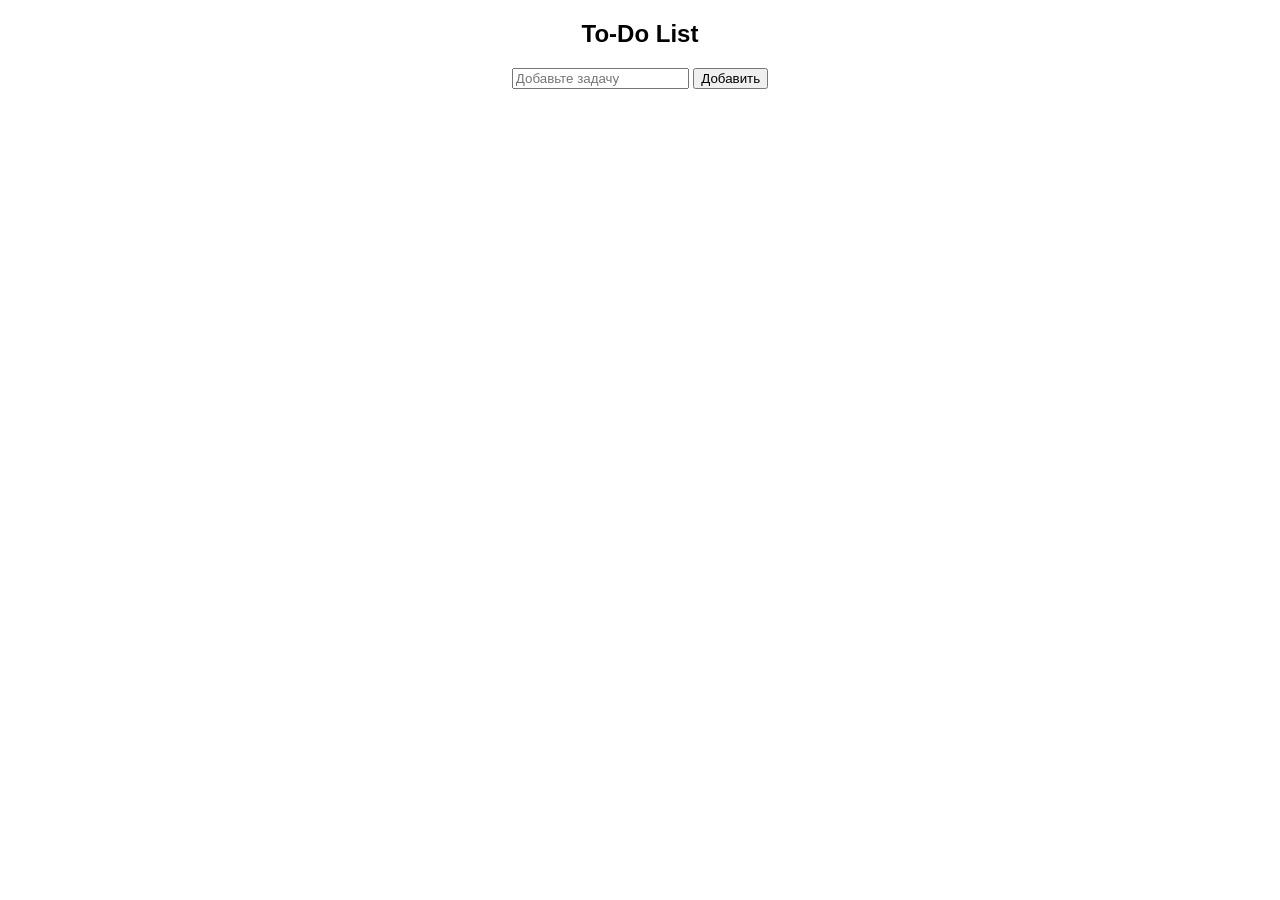
==== main.html @ 9dcb9d0d "Add files via upload" ====
<!DOCTYPE html>
<html lang="ru">
<head>
    <meta charset="UTF-8">
    <meta name="viewport" content="width=device-width, initial-scale=1.0">
    <title>To-Do List</title>
    <style>
        body { font-family: Arial, sans-serif; text-align: center; }
        #todo-container { max-width: 300px; margin: auto; }
        ul { list-style: none; padding: 0; }
        li { background: #f3f3f3; padding: 8px; margin: 5px 0; cursor: pointer; }
        li.done { text-decoration: line-through; color: gray; }
    </style>
</head>
<body>
    <h2>To-Do List</h2>
    <div id="todo-container">
        <input type="text" id="taskInput" placeholder="Добавьте задачу">
        <button onclick="addTask()">Добавить</button>
        <ul id="taskList"></ul>
    </div>

    <script>
        function addTask() {
            let input = document.getElementById("taskInput");
            let taskText = input.value.trim();
            if (taskText === "") return;
            
            let li = document.createElement("li");
            li.textContent = taskText;
            li.onclick = () => li.classList.toggle("done");
            
            document.getElementById("taskList").appendChild(li);
            input.value = "";
        }
    </script>
</body>
</html>
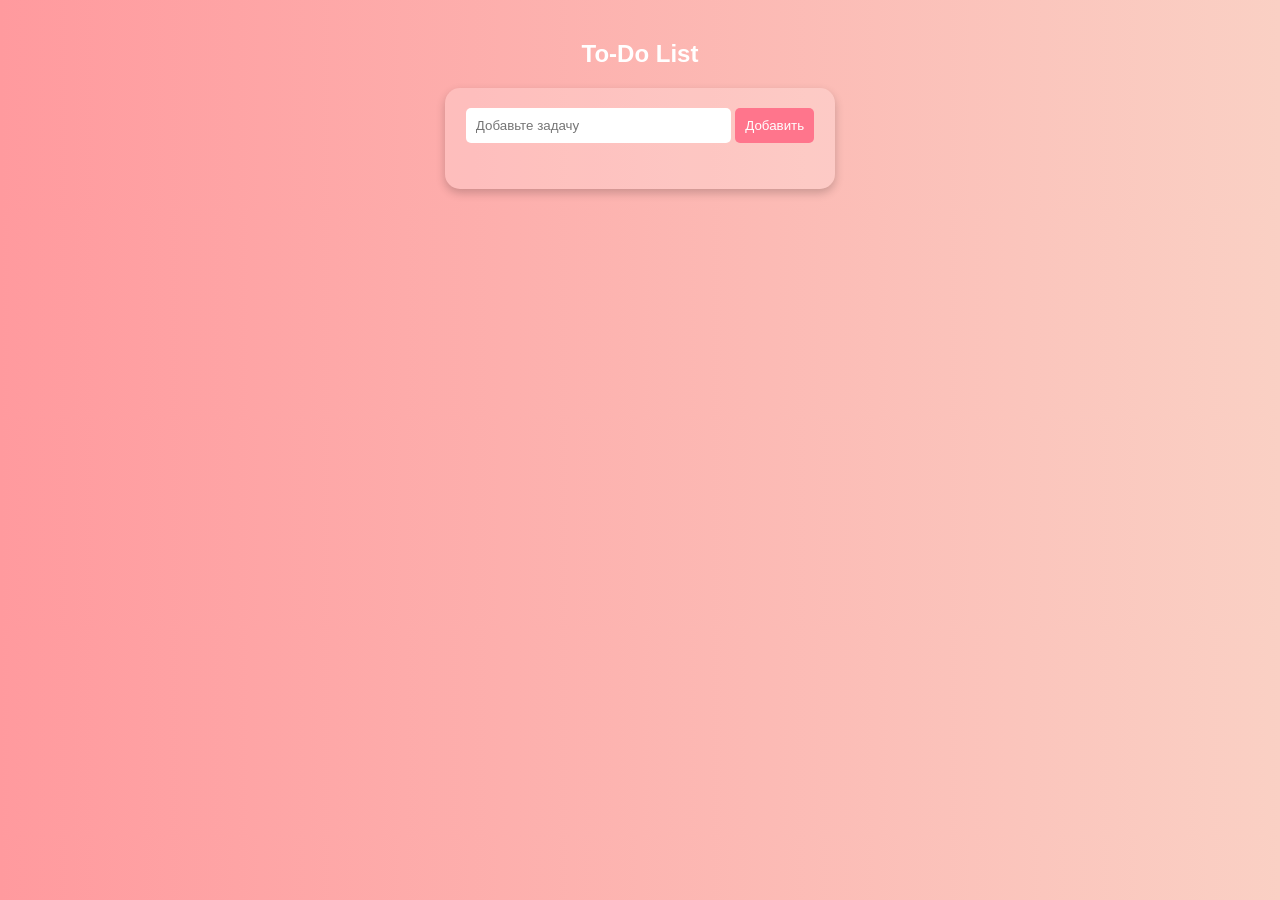
==== commit 84cf9f2d: "Add files via upload" ====
--- a/main.html
+++ b/main.html
@@ -5,11 +5,61 @@
     <meta name="viewport" content="width=device-width, initial-scale=1.0">
     <title>To-Do List</title>
     <style>
-        body { font-family: Arial, sans-serif; text-align: center; }
-        #todo-container { max-width: 300px; margin: auto; }
-        ul { list-style: none; padding: 0; }
-        li { background: #f3f3f3; padding: 8px; margin: 5px 0; cursor: pointer; }
-        li.done { text-decoration: line-through; color: gray; }
+        body {
+            font-family: 'Poppins', sans-serif;
+            text-align: center;
+            background: linear-gradient(to right, #ff9a9e, #fad0c4);
+            color: #fff;
+            margin: 0;
+            padding: 20px;
+        }
+        #todo-container {
+            max-width: 350px;
+            margin: auto;
+            background: rgba(255, 255, 255, 0.2);
+            padding: 20px;
+            border-radius: 15px;
+            box-shadow: 0 4px 10px rgba(0, 0, 0, 0.2);
+        }
+        input {
+            width: 70%;
+            padding: 10px;
+            border: none;
+            border-radius: 5px;
+            margin-bottom: 10px;
+        }
+        button {
+            padding: 10px;
+            border: none;
+            border-radius: 5px;
+            background: #ff758c;
+            color: #fff;
+            cursor: pointer;
+            transition: 0.3s;
+        }
+        button:hover {
+            background: #ff5858;
+        }
+        ul {
+            list-style: none;
+            padding: 0;
+        }
+        li {
+            background: rgba(255, 255, 255, 0.8);
+            padding: 10px;
+            margin: 5px 0;
+            border-radius: 5px;
+            cursor: pointer;
+            transition: 0.3s;
+            color: #333;
+        }
+        li:hover {
+            background: rgba(255, 255, 255, 1);
+        }
+        li.done {
+            text-decoration: line-through;
+            color: gray;
+        }
     </style>
 </head>
 <body>
@@ -35,4 +85,4 @@
         }
     </script>
 </body>
-</html>+</html>
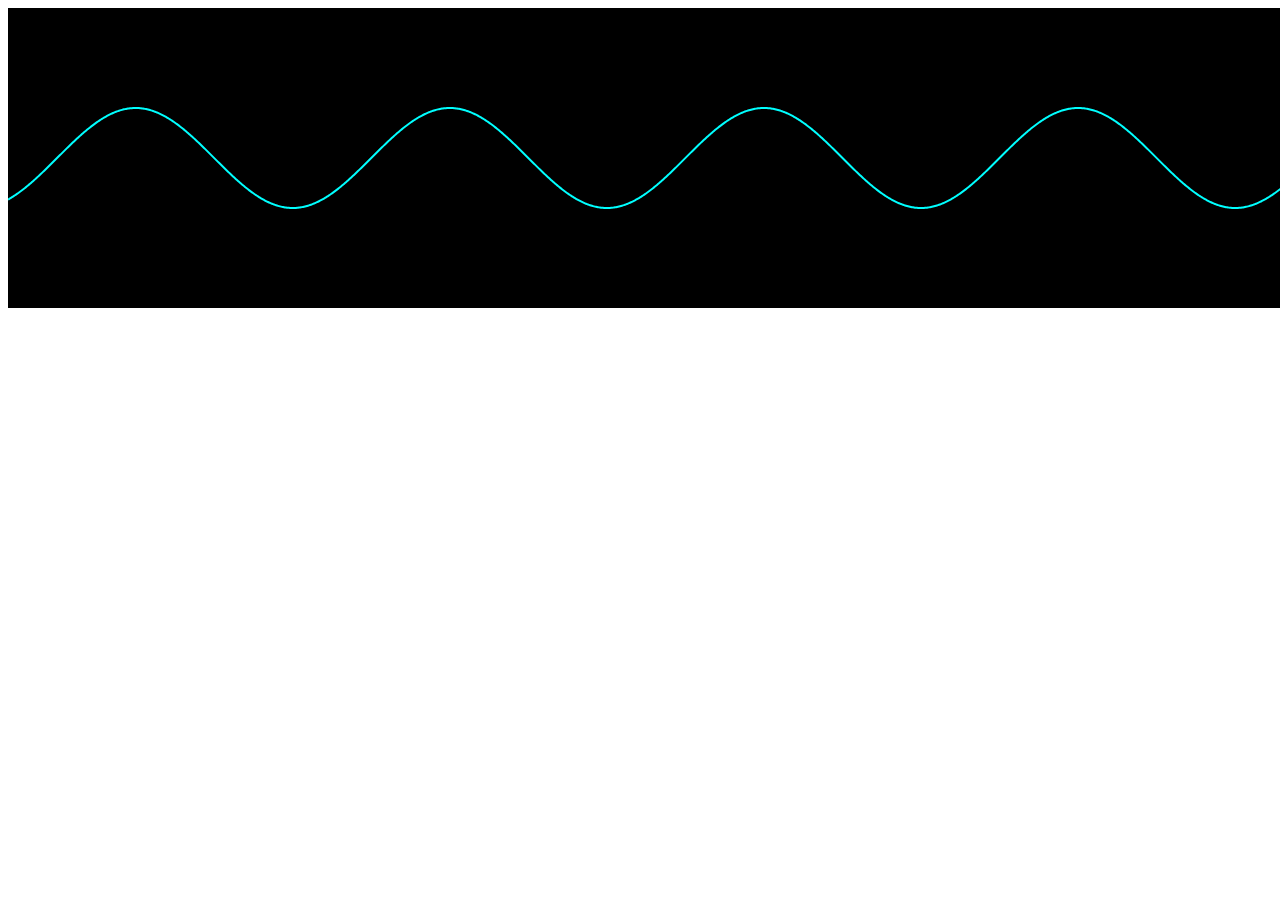
==== commit fac1089d: "Add files via upload" ====
--- a/main.html
+++ b/main.html
@@ -3,86 +3,41 @@
 <head>
     <meta charset="UTF-8">
     <meta name="viewport" content="width=device-width, initial-scale=1.0">
-    <title>To-Do List</title>
+    <title>Синусоида на Canvas</title>
     <style>
-        body {
-            font-family: 'Poppins', sans-serif;
-            text-align: center;
-            background: linear-gradient(to right, #ff9a9e, #fad0c4);
-            color: #fff;
-            margin: 0;
-            padding: 20px;
-        }
-        #todo-container {
-            max-width: 350px;
-            margin: auto;
-            background: rgba(255, 255, 255, 0.2);
-            padding: 20px;
-            border-radius: 15px;
-            box-shadow: 0 4px 10px rgba(0, 0, 0, 0.2);
-        }
-        input {
-            width: 70%;
-            padding: 10px;
-            border: none;
-            border-radius: 5px;
-            margin-bottom: 10px;
-        }
-        button {
-            padding: 10px;
-            border: none;
-            border-radius: 5px;
-            background: #ff758c;
-            color: #fff;
-            cursor: pointer;
-            transition: 0.3s;
-        }
-        button:hover {
-            background: #ff5858;
-        }
-        ul {
-            list-style: none;
-            padding: 0;
-        }
-        li {
-            background: rgba(255, 255, 255, 0.8);
-            padding: 10px;
-            margin: 5px 0;
-            border-radius: 5px;
-            cursor: pointer;
-            transition: 0.3s;
-            color: #333;
-        }
-        li:hover {
-            background: rgba(255, 255, 255, 1);
-        }
-        li.done {
-            text-decoration: line-through;
-            color: gray;
-        }
+        canvas { background: #000; display: block; margin: auto; }
     </style>
 </head>
 <body>
-    <h2>To-Do List</h2>
-    <div id="todo-container">
-        <input type="text" id="taskInput" placeholder="Добавьте задачу">
-        <button onclick="addTask()">Добавить</button>
-        <ul id="taskList"></ul>
-    </div>
+    <canvas id="waveCanvas"></canvas>
+    <script>
+        const canvas = document.getElementById("waveCanvas");
+        const ctx = canvas.getContext("2d");
 
-    <script>
-        function addTask() {
-            let input = document.getElementById("taskInput");
-            let taskText = input.value.trim();
-            if (taskText === "") return;
-            
-            let li = document.createElement("li");
-            li.textContent = taskText;
-            li.onclick = () => li.classList.toggle("done");
-            
-            document.getElementById("taskList").appendChild(li);
-            input.value = "";
+        canvas.width = window.innerWidth;
+        canvas.height = 300;
+
+        let t = 0;
+
+        function drawWave() {
+            ctx.clearRect(0, 0, canvas.width, canvas.height);
+            ctx.beginPath();
+            ctx.strokeStyle = "cyan";
+            ctx.lineWidth = 2;
+
+            for (let x = 0; x < canvas.width; x++) {
+                let y = Math.sin((x + t) * 0.02) * 50 + canvas.height / 2;
+                ctx.lineTo(x, y);
+            }
+
+            ctx.stroke();
+            t += 2;
+            requestAnimationFrame(drawWave);
         }
+
+        drawWave();
     </script>
 </body>
 </html>
+
+
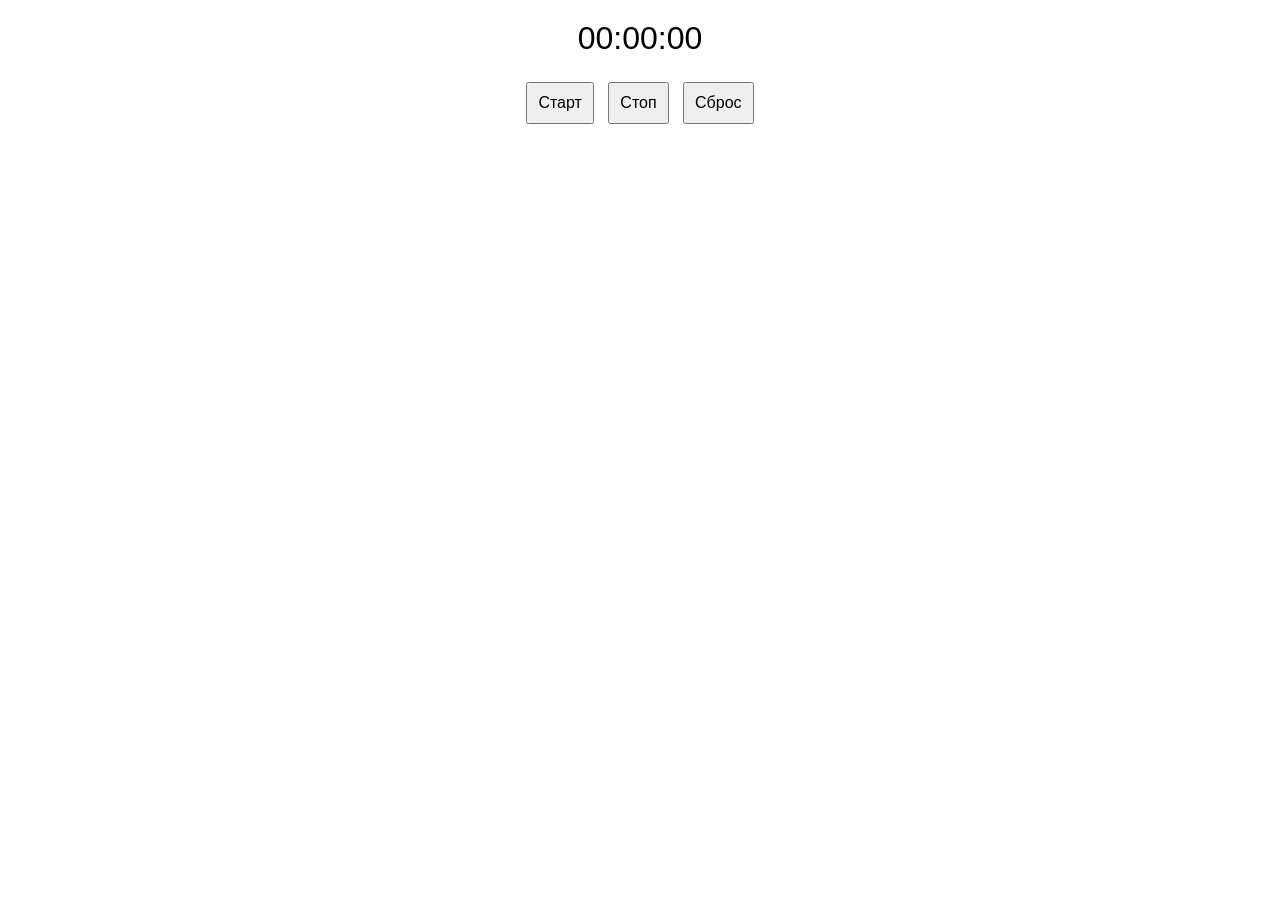
==== commit c33d161c: "Add files via upload" ====
--- a/main.html
+++ b/main.html
@@ -3,39 +3,49 @@
 <head>
     <meta charset="UTF-8">
     <meta name="viewport" content="width=device-width, initial-scale=1.0">
-    <title>Синусоида на Canvas</title>
+    <title>Таймер</title>
     <style>
-        canvas { background: #000; display: block; margin: auto; }
+        body { text-align: center; font-family: Arial, sans-serif; }
+        #timer { font-size: 2em; margin: 20px; }
+        button { margin: 5px; padding: 10px; font-size: 1em; }
     </style>
 </head>
 <body>
-    <canvas id="waveCanvas"></canvas>
+    <div id="timer">00:00:00</div>
+    <button onclick="startTimer()">Старт</button>
+    <button onclick="stopTimer()">Стоп</button>
+    <button onclick="resetTimer()">Сброс</button>
+
     <script>
-        const canvas = document.getElementById("waveCanvas");
-        const ctx = canvas.getContext("2d");
+        let timer;
+        let seconds = 0;
 
-        canvas.width = window.innerWidth;
-        canvas.height = 300;
-
-        let t = 0;
-
-        function drawWave() {
-            ctx.clearRect(0, 0, canvas.width, canvas.height);
-            ctx.beginPath();
-            ctx.strokeStyle = "cyan";
-            ctx.lineWidth = 2;
-
-            for (let x = 0; x < canvas.width; x++) {
-                let y = Math.sin((x + t) * 0.02) * 50 + canvas.height / 2;
-                ctx.lineTo(x, y);
-            }
-
-            ctx.stroke();
-            t += 2;
-            requestAnimationFrame(drawWave);
+        function updateDisplay() {
+            let hrs = String(Math.floor(seconds / 3600)).padStart(2, '0');
+            let mins = String(Math.floor((seconds % 3600) / 60)).padStart(2, '0');
+            let secs = String(seconds % 60).padStart(2, '0');
+            document.getElementById('timer').textContent = `${hrs}:${mins}:${secs}`;
         }
 
-        drawWave();
+        function startTimer() {
+            if (!timer) {
+                timer = setInterval(() => {
+                    seconds++;
+                    updateDisplay();
+                }, 1000);
+            }
+        }
+
+        function stopTimer() {
+            clearInterval(timer);
+            timer = null;
+        }
+
+        function resetTimer() {
+            stopTimer();
+            seconds = 0;
+            updateDisplay();
+        }
     </script>
 </body>
 </html>
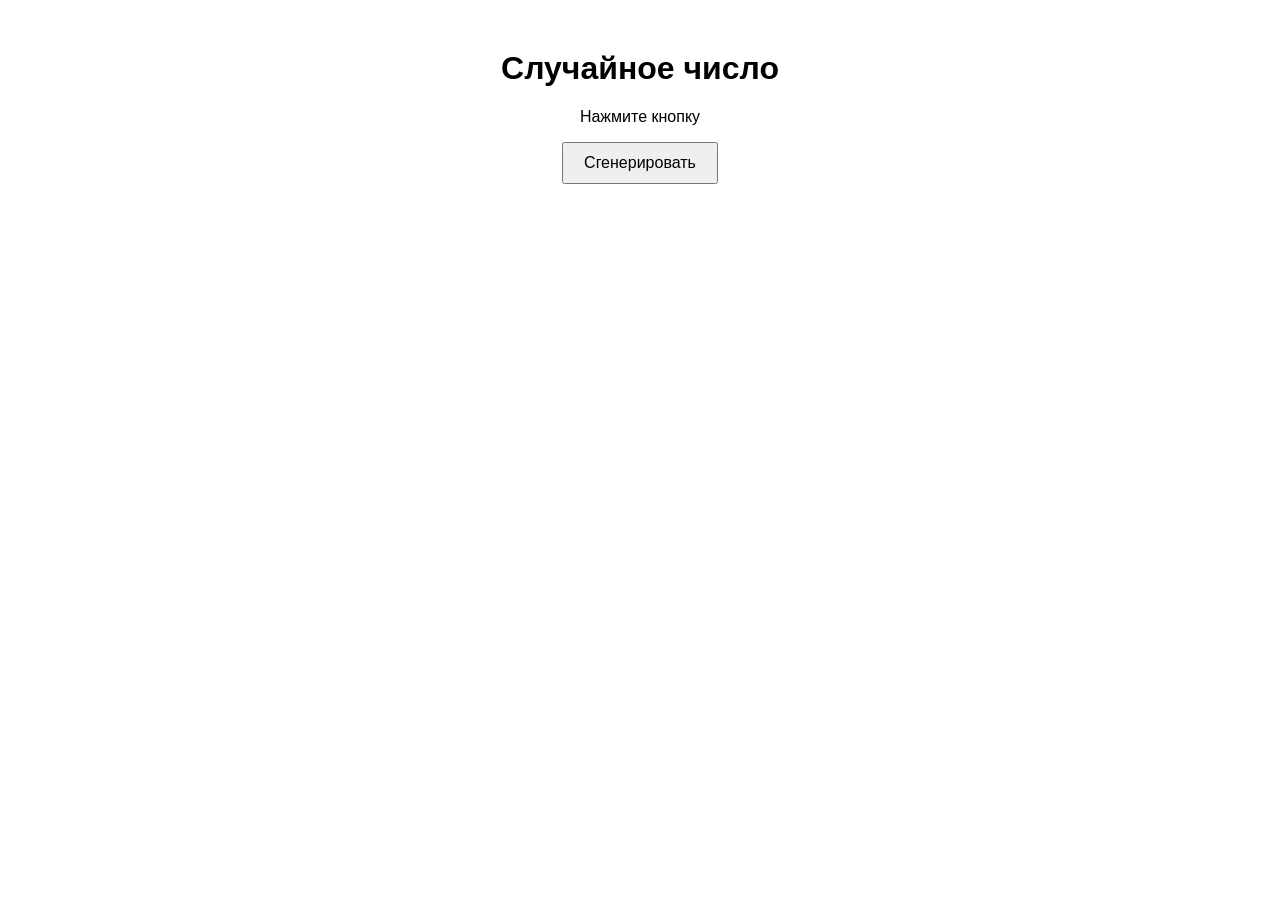
==== commit 78cdb1e5: "Add files via upload" ====
--- a/main.html
+++ b/main.html
@@ -3,51 +3,29 @@
 <head>
     <meta charset="UTF-8">
     <meta name="viewport" content="width=device-width, initial-scale=1.0">
-    <title>Таймер</title>
+    <title>Генератор случайных чисел</title>
     <style>
-        body { text-align: center; font-family: Arial, sans-serif; }
-        #timer { font-size: 2em; margin: 20px; }
-        button { margin: 5px; padding: 10px; font-size: 1em; }
+        body {
+            font-family: Arial, sans-serif;
+            text-align: center;
+            margin-top: 50px;
+        }
+        button {
+            padding: 10px 20px;
+            font-size: 16px;
+        }
     </style>
 </head>
 <body>
-    <div id="timer">00:00:00</div>
-    <button onclick="startTimer()">Старт</button>
-    <button onclick="stopTimer()">Стоп</button>
-    <button onclick="resetTimer()">Сброс</button>
+    <h1>Случайное число</h1>
+    <p id="result">Нажмите кнопку</p>
+    <button onclick="generateRandomNumber()">Сгенерировать</button>
 
     <script>
-        let timer;
-        let seconds = 0;
-
-        function updateDisplay() {
-            let hrs = String(Math.floor(seconds / 3600)).padStart(2, '0');
-            let mins = String(Math.floor((seconds % 3600) / 60)).padStart(2, '0');
-            let secs = String(seconds % 60).padStart(2, '0');
-            document.getElementById('timer').textContent = `${hrs}:${mins}:${secs}`;
-        }
-
-        function startTimer() {
-            if (!timer) {
-                timer = setInterval(() => {
-                    seconds++;
-                    updateDisplay();
-                }, 1000);
-            }
-        }
-
-        function stopTimer() {
-            clearInterval(timer);
-            timer = null;
-        }
-
-        function resetTimer() {
-            stopTimer();
-            seconds = 0;
-            updateDisplay();
+        function generateRandomNumber() {
+            let randomNumber = Math.floor(Math.random() * 100) + 1;
+            document.getElementById("result").innerText = "Число: " + randomNumber;
         }
     </script>
 </body>
 </html>
-
-
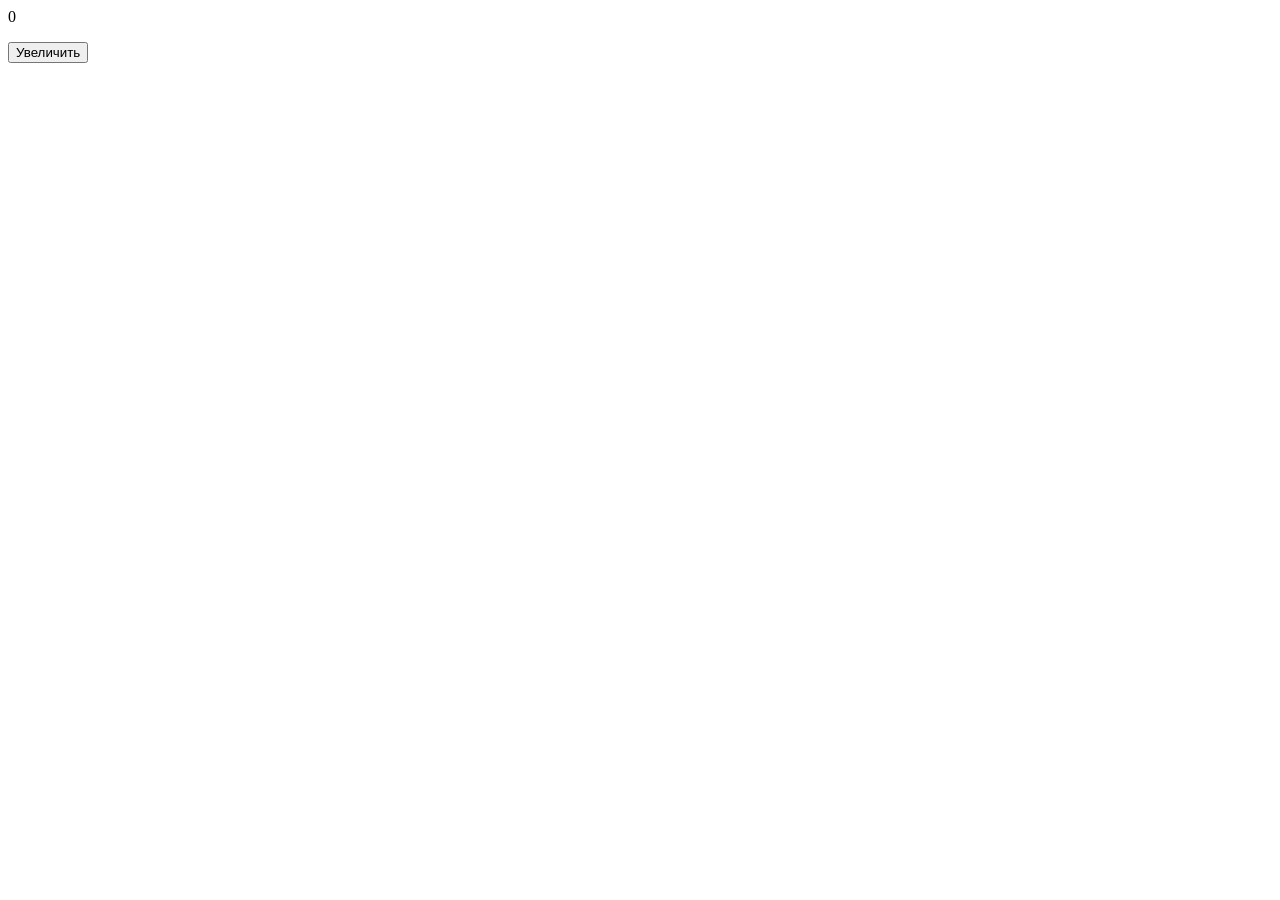
==== commit f2d37f66: "Add files via upload" ====
--- a/main.html
+++ b/main.html
@@ -1,31 +1,21 @@
-<!DOCTYPE html>
-<html lang="ru">
+<html>
 <head>
-    <meta charset="UTF-8">
-    <meta name="viewport" content="width=device-width, initial-scale=1.0">
-    <title>Генератор случайных чисел</title>
-    <style>
-        body {
-            font-family: Arial, sans-serif;
-            text-align: center;
-            margin-top: 50px;
-        }
-        button {
-            padding: 10px 20px;
-            font-size: 16px;
-        }
-    </style>
+    <title>Счетчик</title>
+    <script>
+        document.addEventListener("DOMContentLoaded", function() {
+            let count = 0;
+            const counterElement = document.getElementById("counter");
+            const button = document.getElementById("incrementButton");
+
+            button.addEventListener("click", function() {
+                count++;
+                counterElement.textContent = count;
+            });
+        });
+    </script>
 </head>
 <body>
-    <h1>Случайное число</h1>
-    <p id="result">Нажмите кнопку</p>
-    <button onclick="generateRandomNumber()">Сгенерировать</button>
-
-    <script>
-        function generateRandomNumber() {
-            let randomNumber = Math.floor(Math.random() * 100) + 1;
-            document.getElementById("result").innerText = "Число: " + randomNumber;
-        }
-    </script>
+    <p id="counter">0</p>
+    <button id="incrementButton">Увеличить</button>
 </body>
 </html>
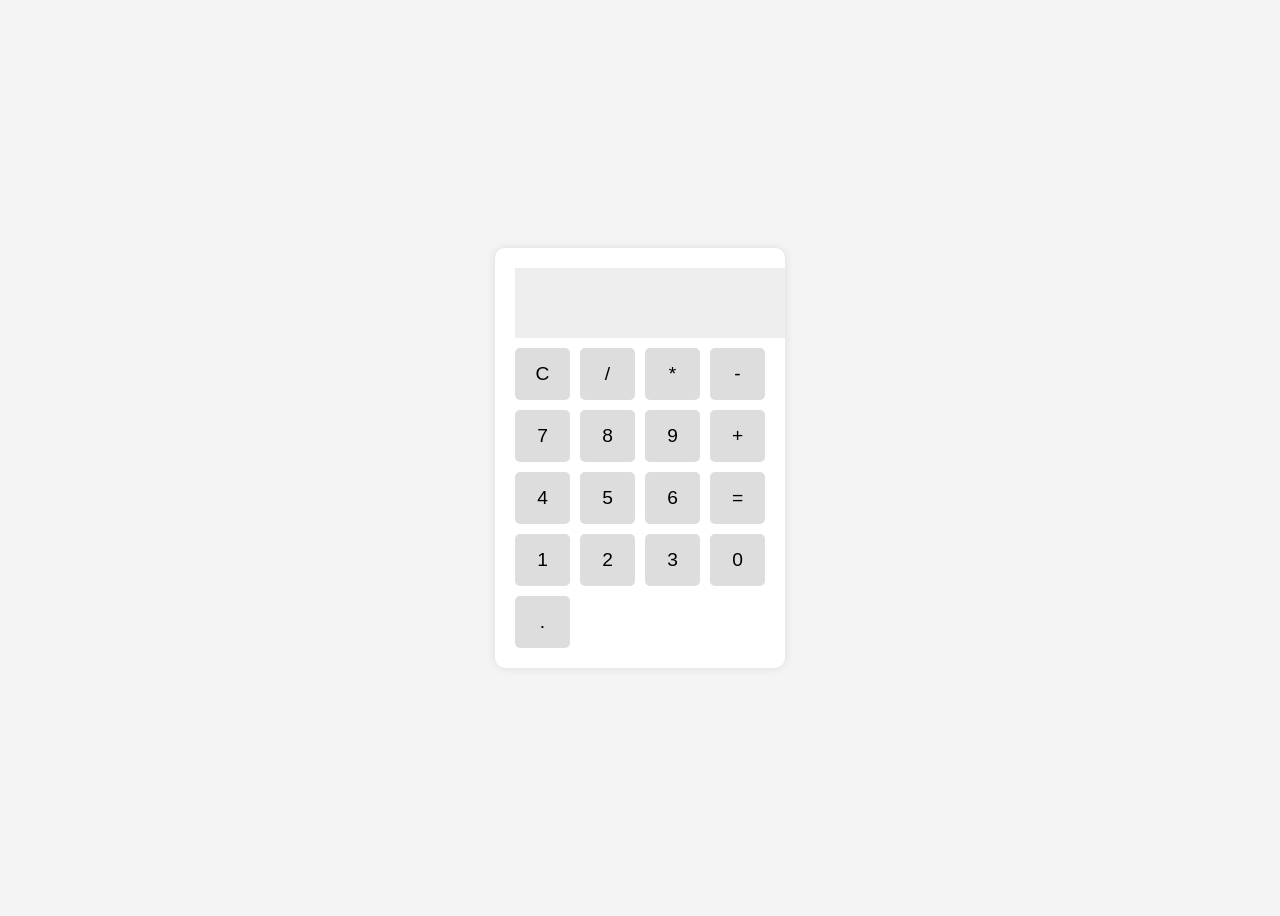
==== commit 21c139eb: "Add files via upload" ====
--- a/main.html
+++ b/main.html
@@ -1,21 +1,90 @@
-<html>
+<!DOCTYPE html>
+<html lang="ru">
 <head>
-    <title>Счетчик</title>
-    <script>
-        document.addEventListener("DOMContentLoaded", function() {
-            let count = 0;
-            const counterElement = document.getElementById("counter");
-            const button = document.getElementById("incrementButton");
-
-            button.addEventListener("click", function() {
-                count++;
-                counterElement.textContent = count;
-            });
-        });
-    </script>
+    <meta charset="UTF-8">
+    <meta name="viewport" content="width=device-width, initial-scale=1.0">
+    <title>Калькулятор</title>
+    <style>
+        body {
+            display: flex;
+            justify-content: center;
+            align-items: center;
+            height: 100vh;
+            background-color: #f4f4f4;
+        }
+        .calculator {
+            width: 250px;
+            background: white;
+            padding: 20px;
+            border-radius: 10px;
+            box-shadow: 0 0 10px rgba(0, 0, 0, 0.1);
+        }
+        .display {
+            width: 100%;
+            height: 50px;
+            text-align: right;
+            font-size: 1.5em;
+            padding: 10px;
+            border: none;
+            outline: none;
+            background: #eee;
+        }
+        .buttons {
+            display: grid;
+            grid-template-columns: repeat(4, 1fr);
+            gap: 10px;
+            margin-top: 10px;
+        }
+        button {
+            padding: 15px;
+            font-size: 1.2em;
+            border: none;
+            cursor: pointer;
+            background: #ddd;
+            border-radius: 5px;
+        }
+        button:hover {
+            background: #ccc;
+        }
+    </style>
 </head>
 <body>
-    <p id="counter">0</p>
-    <button id="incrementButton">Увеличить</button>
+    <div class="calculator">
+        <input type="text" class="display" id="display" disabled>
+        <div class="buttons">
+            <button onclick="clearDisplay()">C</button>
+            <button onclick="appendToDisplay('/')">/</button>
+            <button onclick="appendToDisplay('*')">*</button>
+            <button onclick="appendToDisplay('-')">-</button>
+            <button onclick="appendToDisplay('7')">7</button>
+            <button onclick="appendToDisplay('8')">8</button>
+            <button onclick="appendToDisplay('9')">9</button>
+            <button onclick="appendToDisplay('+')">+</button>
+            <button onclick="appendToDisplay('4')">4</button>
+            <button onclick="appendToDisplay('5')">5</button>
+            <button onclick="appendToDisplay('6')">6</button>
+            <button onclick="calculateResult()">=</button>
+            <button onclick="appendToDisplay('1')">1</button>
+            <button onclick="appendToDisplay('2')">2</button>
+            <button onclick="appendToDisplay('3')">3</button>
+            <button onclick="appendToDisplay('0')">0</button>
+            <button onclick="appendToDisplay('.')">.</button>
+        </div>
+    </div>
+    <script>
+        function appendToDisplay(value) {
+            document.getElementById('display').value += value;
+        }
+        function clearDisplay() {
+            document.getElementById('display').value = '';
+        }
+        function calculateResult() {
+            try {
+                document.getElementById('display').value = eval(document.getElementById('display').value);
+            } catch {
+                document.getElementById('display').value = 'Ошибка';
+            }
+        }
+    </script>
 </body>
-</html>
+</html>
